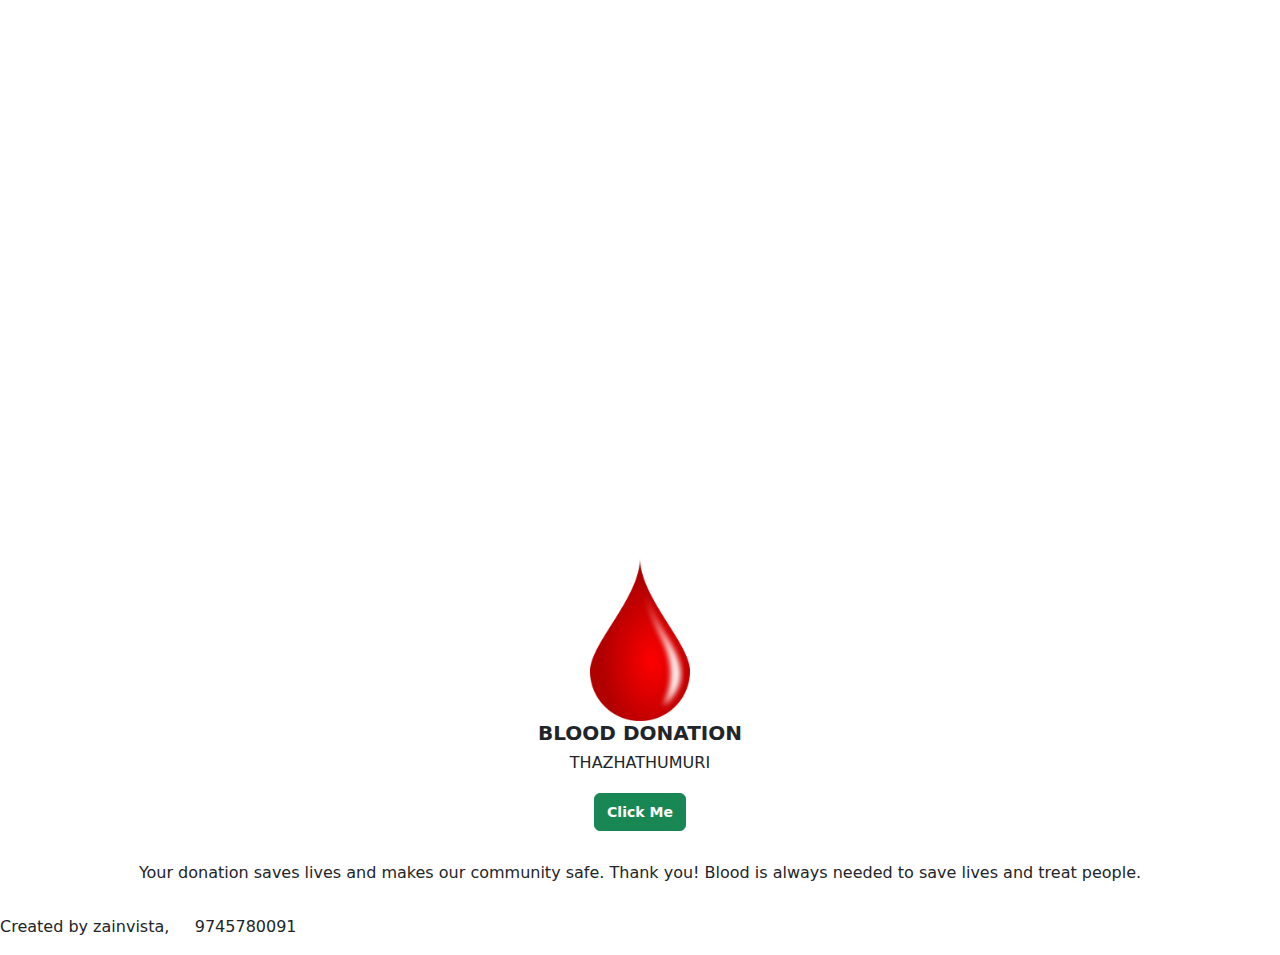
==== index.html @ bd6b3250 "Update index.html" ====
<!DOCTYPE html>
<html lang="en">
<head>
    <meta charset="UTF-8">
    <meta http-equiv="X-UA-Compatible" content="IE=edge">
    <meta name="viewport" content="width=device-width, initial-scale=1.0">
    <title>Blood Donation</title>
    <link rel="stylesheet" href="style.css">
    <link rel="stylesheet" href="js/bootstrap.js">
    <link rel="stylesheet" href="css/bootstrap.css">
    <link rel="icon" type="image/x-icon" href="images/blood-drop-circulatory-system-emaze-1.png">

    <link rel="stylesheet" href="https://cdnjs.cloudflare.com/ajax/libs/font-awesome/6.5.1/css/all.min.css" integrity="sha512-DTOQO9RWCH3ppGqcWaEA1BIZOC6xxalwEsw9c2QQeAIftl+Vegovlnee1c9QX4TctnWMn13TZye+giMm8e2LwA==" crossorigin="anonymous" referrerpolicy="no-referrer" />
</head>
<body>


<section id="banner" class="banner ">
    <div class="container-fluid">
        <div class="container banner">
            <img src="images/blood-drop-circulatory-system-emaze-1.png" alt="">
            <h3> <STRong> BLOOD DONATION</STRong></h3>
            <h6>THAZHATHUMURI</h6>
            <button class="btn btn-success" type="submit"> <a href="names.html" target="_blank"> <strong> Click Me</strong></a></button>
            <p>Your donation saves lives and makes our community safe. Thank you! Blood is always needed to save lives and treat people.</p>

        </div>
    </div>





</section>
<div class="footer">
    <p>Created by zainvista,&nbsp;&nbsp;&nbsp;<i class="fa fa-phone" style="font-size:10px"></i> &nbsp;9745780091
    </p>
</div>


</body>
</html>
---- style.css ----
body {
    margin: 0;
    padding: 0;
    box-sizing: border-box;

}
#banner{
    text-align: center;
}

#banner img{
    width: 100px;
    height: auto;
    padding-top: 50%;
   }
#banner h3{
    font-size: 20PX;
}
#banner h6{
    margin-bottom: 20px;
}
#banner p{
    font-size: 16px;
    margin: 30px 0 30px 0;
}
button a{
    color: white;
    text-decoration: none;
    font-size: 14px;
}

tbody td a{
    text-decoration: none;
    padding: 5px 10px;
    background-color: green;
    color: white;
    border-radius: 5px;
}
tbody td a:hover{
    background-color: rgb(0, 168, 0);
}
tbody .b-g{
    background-color: red;
}
footer{
    background-color: black;
    margin-top: 100px;
}
footer p{
    text-align: center;
    color: white;
    font-size: 12px;
    padding: 20px;
    margin-bottom: 0;
    

}
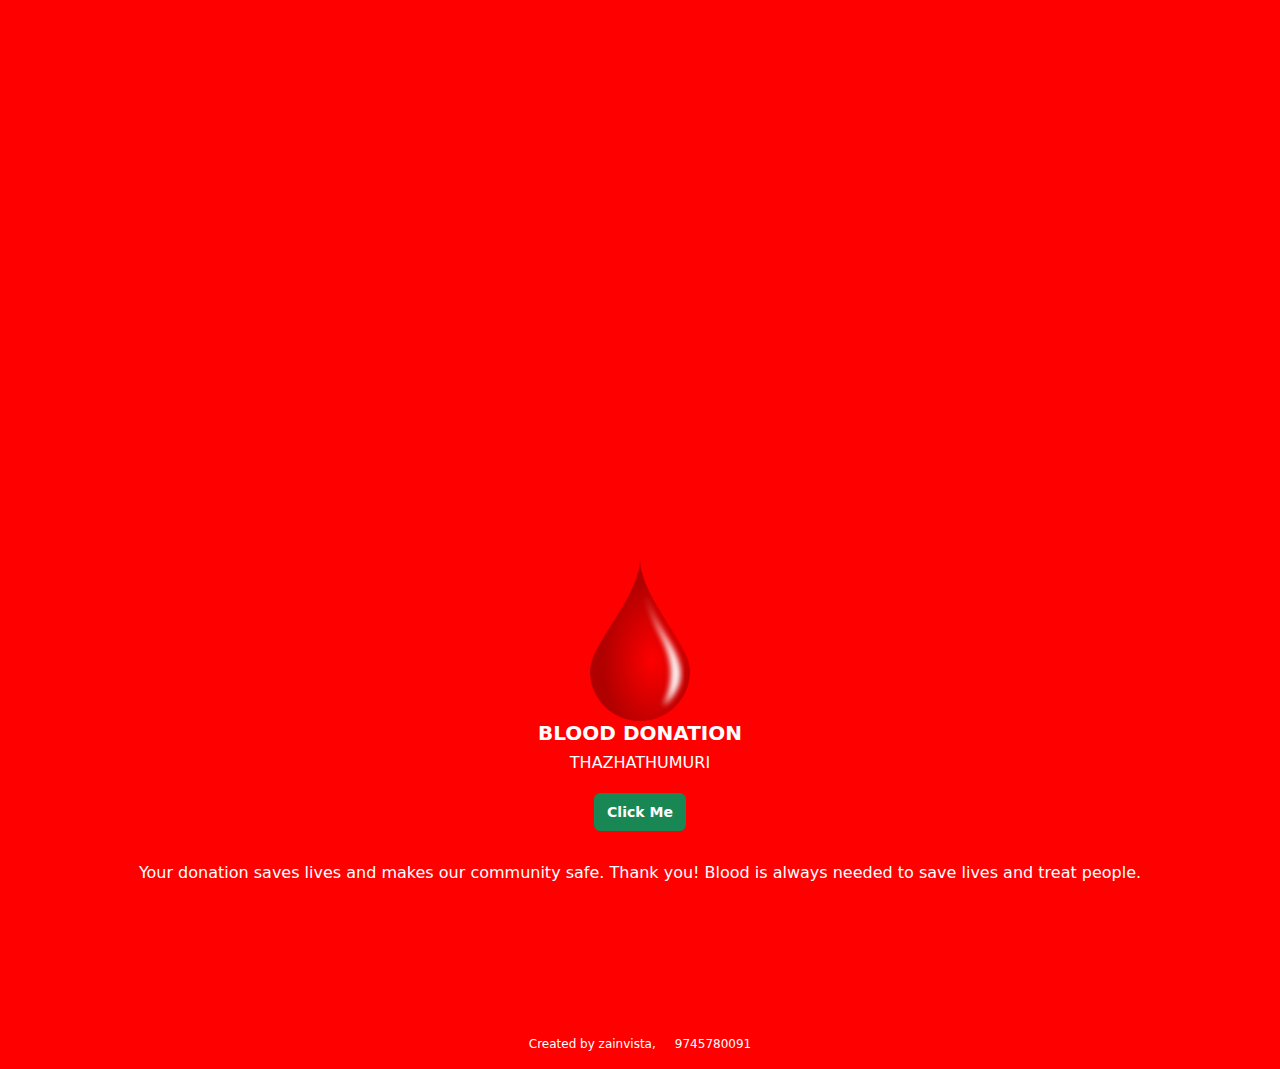
==== commit 4f5dcf3a: "Update index.html" ====
--- a/index.html
+++ b/index.html
@@ -12,7 +12,7 @@
 
     <link rel="stylesheet" href="https://cdnjs.cloudflare.com/ajax/libs/font-awesome/6.5.1/css/all.min.css" integrity="sha512-DTOQO9RWCH3ppGqcWaEA1BIZOC6xxalwEsw9c2QQeAIftl+Vegovlnee1c9QX4TctnWMn13TZye+giMm8e2LwA==" crossorigin="anonymous" referrerpolicy="no-referrer" />
 </head>
-<body>
+<body style="background-color: red; color: white;">
 
 
 <section id="banner" class="banner ">
@@ -33,7 +33,7 @@
 
 </section>
 <div class="footer">
-    <p>Created by zainvista,&nbsp;&nbsp;&nbsp;<i class="fa fa-phone" style="font-size:10px"></i> &nbsp;9745780091
+    <p style="color:white ;">Created by zainvista,&nbsp;&nbsp;&nbsp;<i class="fa fa-phone" style="font-size:10px"></i> &nbsp;9745780091
     </p>
 </div>
 
--- a/style.css
+++ b/style.css
@@ -42,16 +42,20 @@
 tbody .b-g{
     background-color: red;
 }
-footer{
-    background-color: black;
-    margin-top: 100px;
-}
-footer p{
+
+
+
+.footer p{
     text-align: center;
-    color: white;
+    color: rgb(0, 0, 0);
     font-size: 12px;
-    padding: 20px;
-    margin-bottom: 0;
-    
+    margin-top: 150px;
+    }
 
-}
+
+
+
+
+
+
+
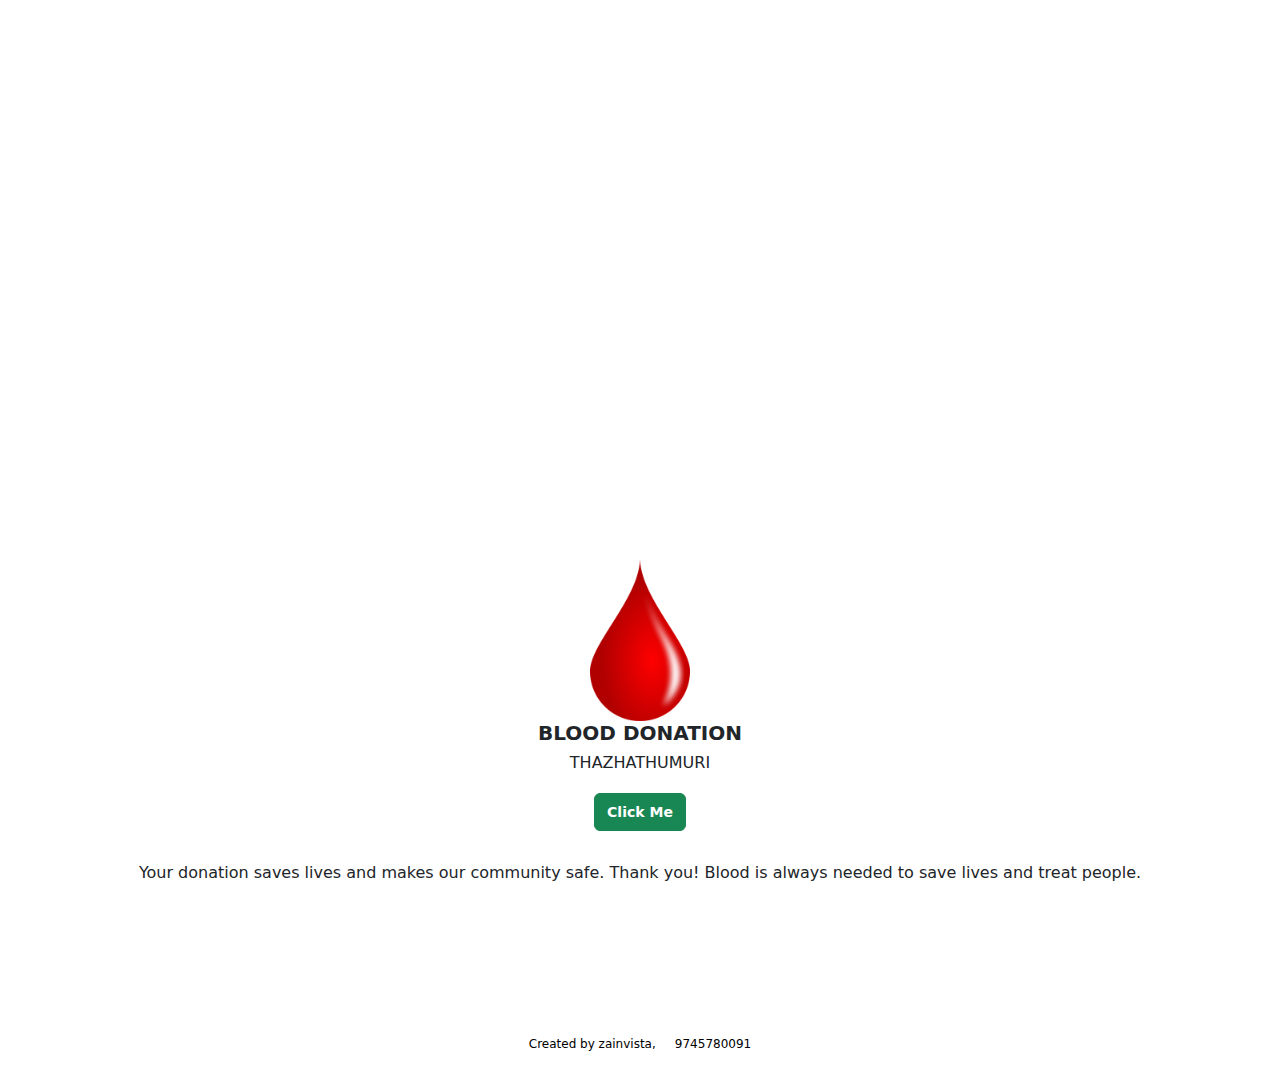
==== commit 23adf520: "Update index.html" ====
--- a/index.html
+++ b/index.html
@@ -12,7 +12,7 @@
 
     <link rel="stylesheet" href="https://cdnjs.cloudflare.com/ajax/libs/font-awesome/6.5.1/css/all.min.css" integrity="sha512-DTOQO9RWCH3ppGqcWaEA1BIZOC6xxalwEsw9c2QQeAIftl+Vegovlnee1c9QX4TctnWMn13TZye+giMm8e2LwA==" crossorigin="anonymous" referrerpolicy="no-referrer" />
 </head>
-<body style="background-color: red; color: white;">
+<body>
 
 
 <section id="banner" class="banner ">
@@ -33,7 +33,7 @@
 
 </section>
 <div class="footer">
-    <p style="color:white ;">Created by zainvista,&nbsp;&nbsp;&nbsp;<i class="fa fa-phone" style="font-size:10px"></i> &nbsp;9745780091
+    <p>Created by zainvista,&nbsp;&nbsp;&nbsp;<i class="fa fa-phone" style="font-size:10px"></i> &nbsp;9745780091
     </p>
 </div>
 
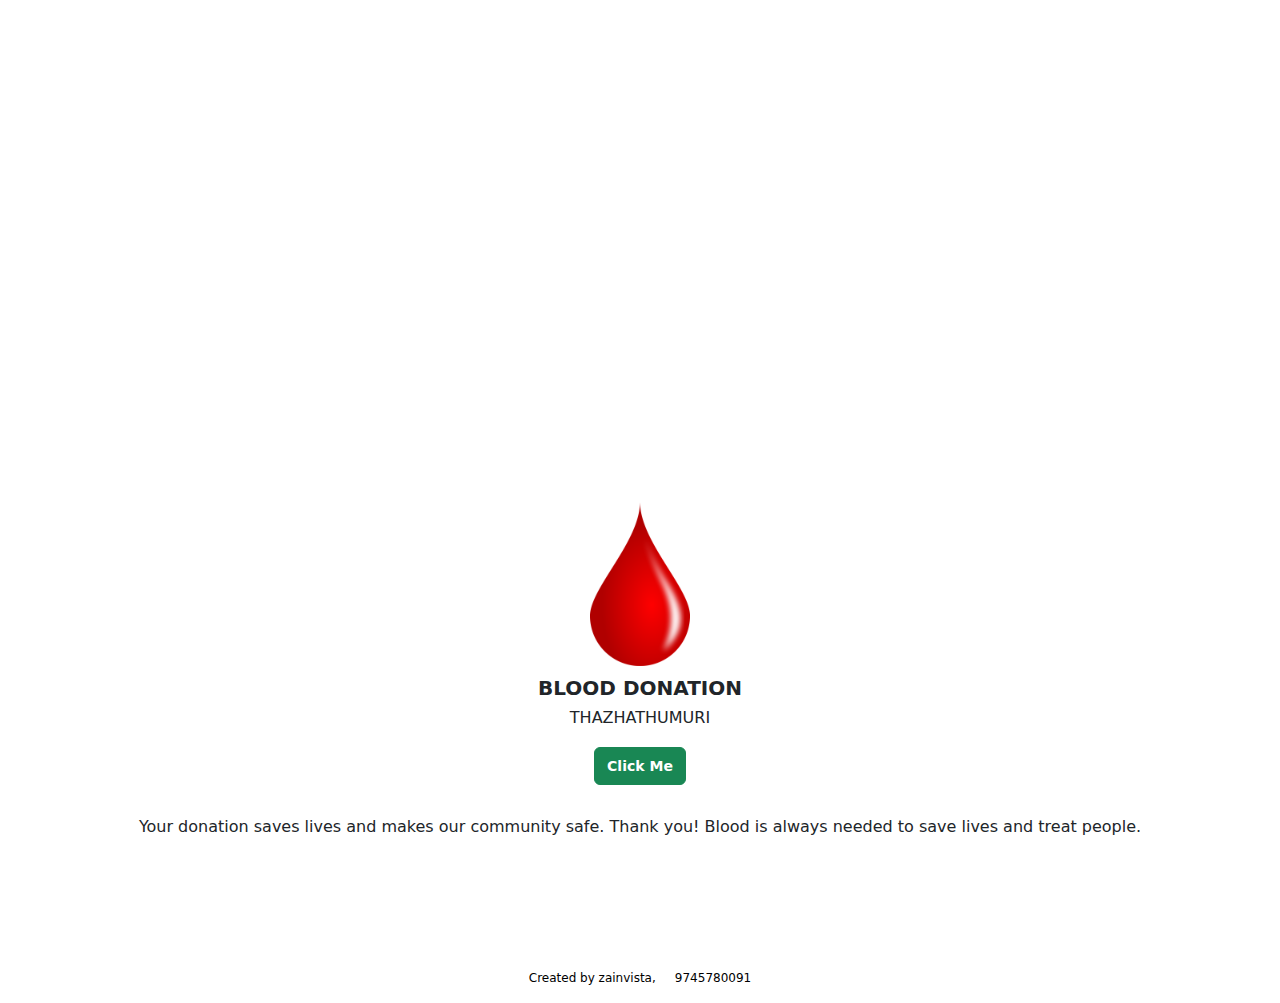
==== commit 52e44fbf: "Update index.html" ====
--- a/index.html
+++ b/index.html
@@ -9,16 +9,16 @@
     <link rel="stylesheet" href="js/bootstrap.js">
     <link rel="stylesheet" href="css/bootstrap.css">
     <link rel="icon" type="image/x-icon" href="images/blood-drop-circulatory-system-emaze-1.png">
+    
 
     <link rel="stylesheet" href="https://cdnjs.cloudflare.com/ajax/libs/font-awesome/6.5.1/css/all.min.css" integrity="sha512-DTOQO9RWCH3ppGqcWaEA1BIZOC6xxalwEsw9c2QQeAIftl+Vegovlnee1c9QX4TctnWMn13TZye+giMm8e2LwA==" crossorigin="anonymous" referrerpolicy="no-referrer" />
 </head>
 <body>
 
-
 <section id="banner" class="banner ">
     <div class="container-fluid">
         <div class="container banner">
-            <img src="images/blood-drop-circulatory-system-emaze-1.png" alt="">
+            <img src="images/blood-drop-circulatory-system-emaze-1.png" class=" img-fluid animated" alt="">
             <h3> <STRong> BLOOD DONATION</STRong></h3>
             <h6>THAZHATHUMURI</h6>
             <button class="btn btn-success" type="submit"> <a href="names.html" target="_blank"> <strong> Click Me</strong></a></button>
@@ -27,10 +27,6 @@
         </div>
     </div>
 
-
-
-
-
 </section>
 <div class="footer">
     <p>Created by zainvista,&nbsp;&nbsp;&nbsp;<i class="fa fa-phone" style="font-size:10px"></i> &nbsp;9745780091
@@ -38,5 +34,6 @@
 </div>
 
 
+
 </body>
 </html>
--- a/style.css
+++ b/style.css
@@ -4,6 +4,17 @@
     box-sizing: border-box;
 
 }
+
+#myInput {
+    background-position: 10px 10px;
+    background-repeat: no-repeat;
+    width: 100%;
+    font-size: 16px;
+    padding: 12px 20px 12px 40px;
+    border: 1px solid #ddd;
+    margin-bottom: 12px;
+  }
+
 #banner{
     text-align: center;
 }
@@ -11,18 +22,45 @@
 #banner img{
     width: 100px;
     height: auto;
-    padding-top: 50%;
-   }
+    padding-top: 45%;
+}
+#banner .animated {
+    animation: up-down 2s ease-in-out infinite alternate-reverse both;
+  }
+  
+    
+  @-webkit-keyframes up-down {
+    0% {
+      transform: translateY(10px);
+    }
+    100% {
+      transform: translateY(-10px);
+    }
+  }
+  
+  @keyframes up-down {
+    0% {
+      transform: translateY(10px);
+    }
+    100% {
+      transform: translateY(-10px);
+    }
+  }
+
 #banner h3{
     font-size: 20PX;
+    margin-top: 10px;
 }
+
 #banner h6{
     margin-bottom: 20px;
 }
+
 #banner p{
     font-size: 16px;
     margin: 30px 0 30px 0;
 }
+
 button a{
     color: white;
     text-decoration: none;
@@ -36,26 +74,14 @@
     color: white;
     border-radius: 5px;
 }
+
 tbody td a:hover{
     background-color: rgb(0, 168, 0);
 }
-tbody .b-g{
-    background-color: red;
-}
-
-
 
 .footer p{
     text-align: center;
     color: rgb(0, 0, 0);
     font-size: 12px;
-    margin-top: 150px;
-    }
-
-
-
-
-
-
-
-
+    margin-top: 130px;
+}
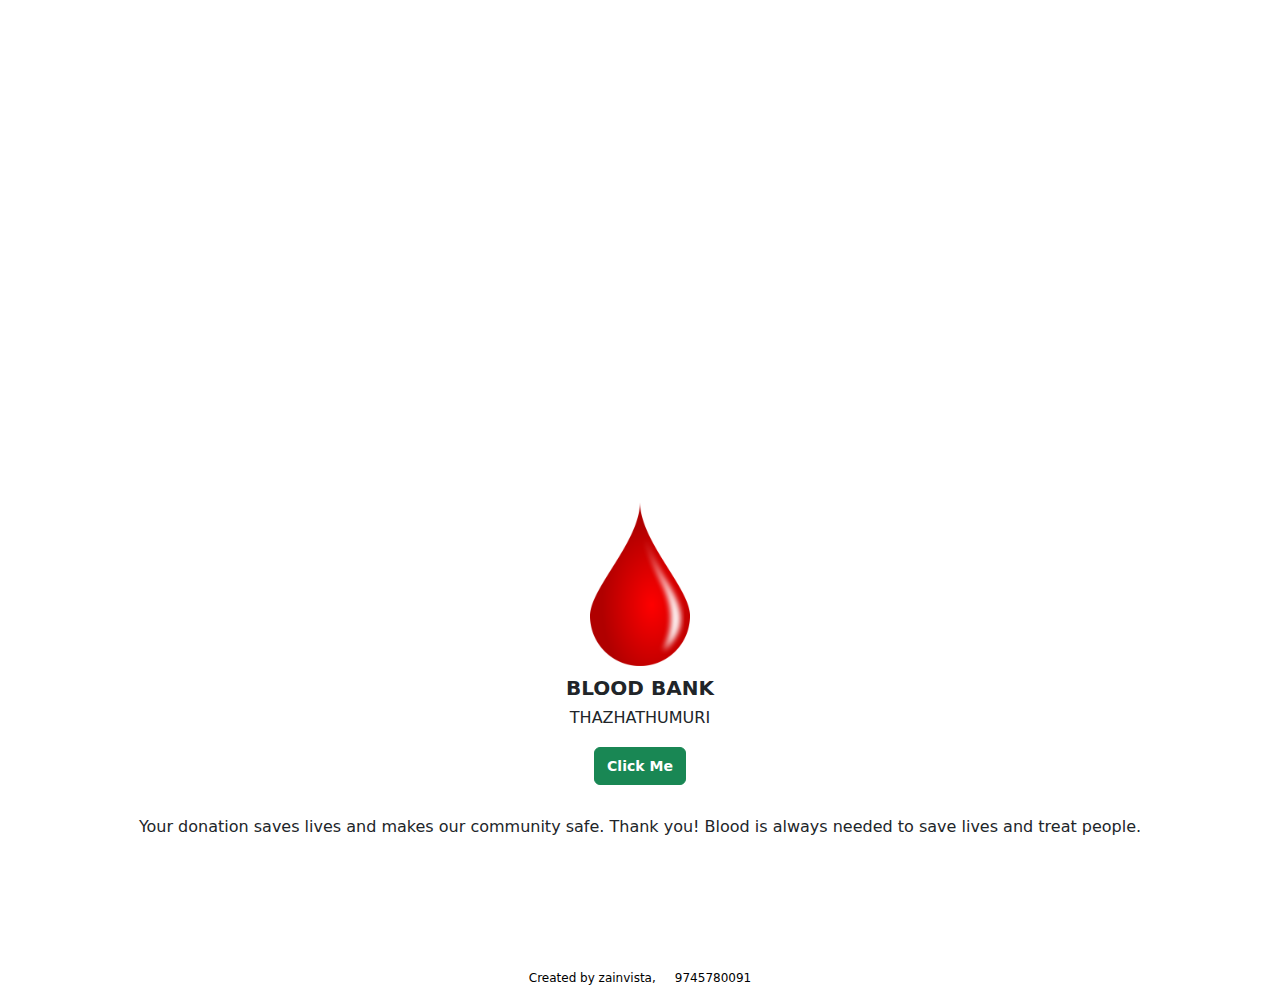
==== commit 70d4a1ab: "Update index.html" ====
--- a/index.html
+++ b/index.html
@@ -18,8 +18,8 @@
 <section id="banner" class="banner ">
     <div class="container-fluid">
         <div class="container banner">
-            <img src="images/blood-drop-circulatory-system-emaze-1.png" class=" img-fluid animated" alt="">
-            <h3> <STRong> BLOOD DONATION</STRong></h3>
+            <img src="images/blood-drop-circulatory-system-emaze-1.png" class=" animated" alt="">
+            <h3> <STRong> BLOOD BANK</STRong></h3>
             <h6>THAZHATHUMURI</h6>
             <button class="btn btn-success" type="submit"> <a href="names.html" target="_blank"> <strong> Click Me</strong></a></button>
             <p>Your donation saves lives and makes our community safe. Thank you! Blood is always needed to save lives and treat people.</p>
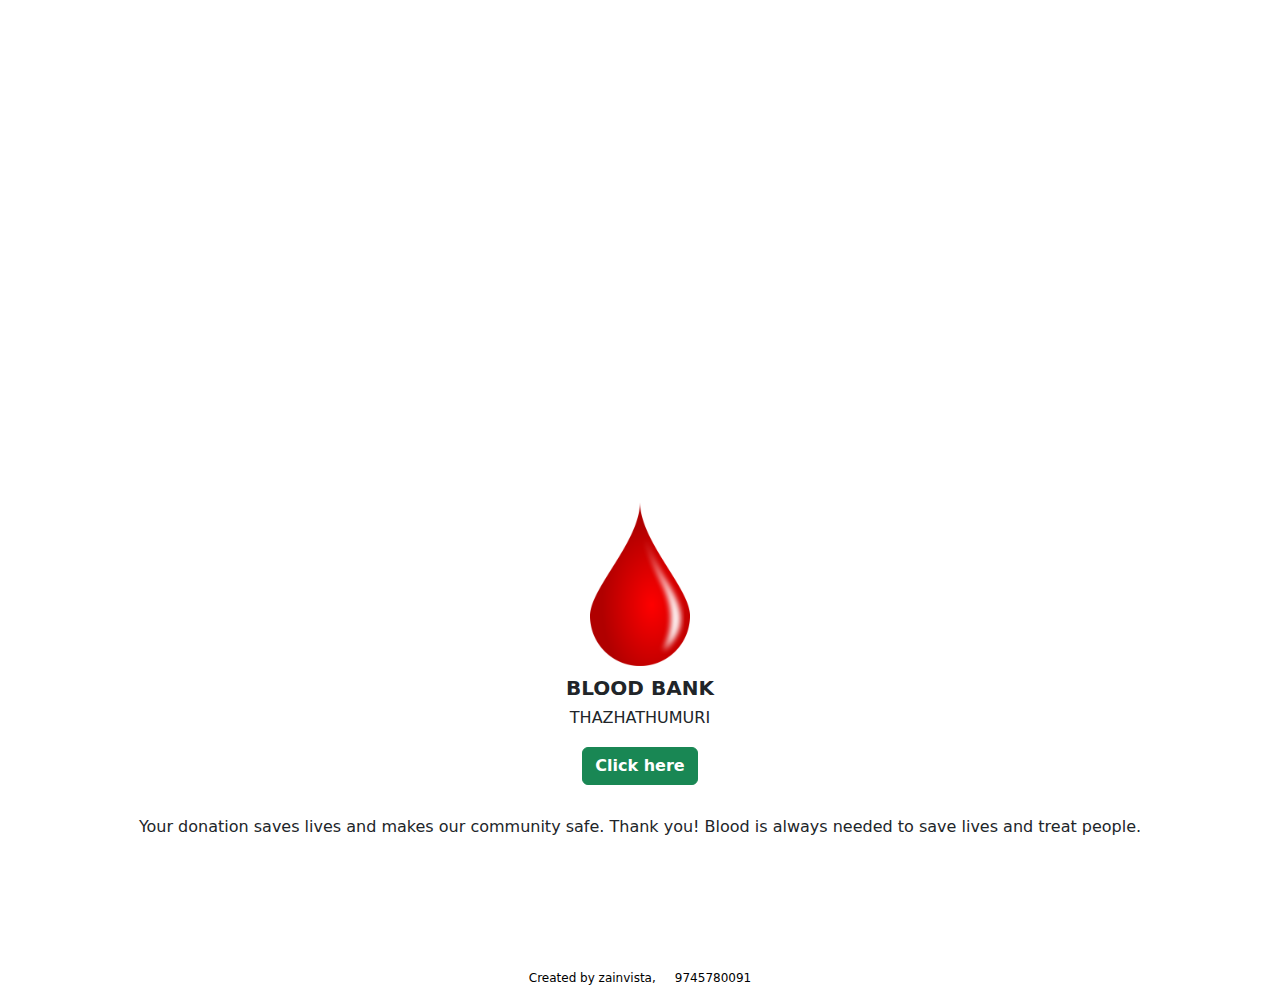
==== commit bf28469c: "Update index.html" ====
--- a/index.html
+++ b/index.html
@@ -21,7 +21,7 @@
             <img src="images/blood-drop-circulatory-system-emaze-1.png" class=" animated" alt="">
             <h3> <STRong> BLOOD BANK</STRong></h3>
             <h6>THAZHATHUMURI</h6>
-            <button class="btn btn-success" type="submit"> <a href="names.html" target="_blank"> <strong> Click Me</strong></a></button>
+            <button class="btn btn-success" type="submit"> <a href="names.html" target="_blank"> <strong> Click here</strong></a></button>
             <p>Your donation saves lives and makes our community safe. Thank you! Blood is always needed to save lives and treat people.</p>
 
         </div>
--- a/style.css
+++ b/style.css
@@ -54,6 +54,7 @@
 
 #banner h6{
     margin-bottom: 20px;
+    font-size: 16px;
 }
 
 #banner p{
@@ -64,7 +65,7 @@
 button a{
     color: white;
     text-decoration: none;
-    font-size: 14px;
+    font-size: 16px;
 }
 
 tbody td a{
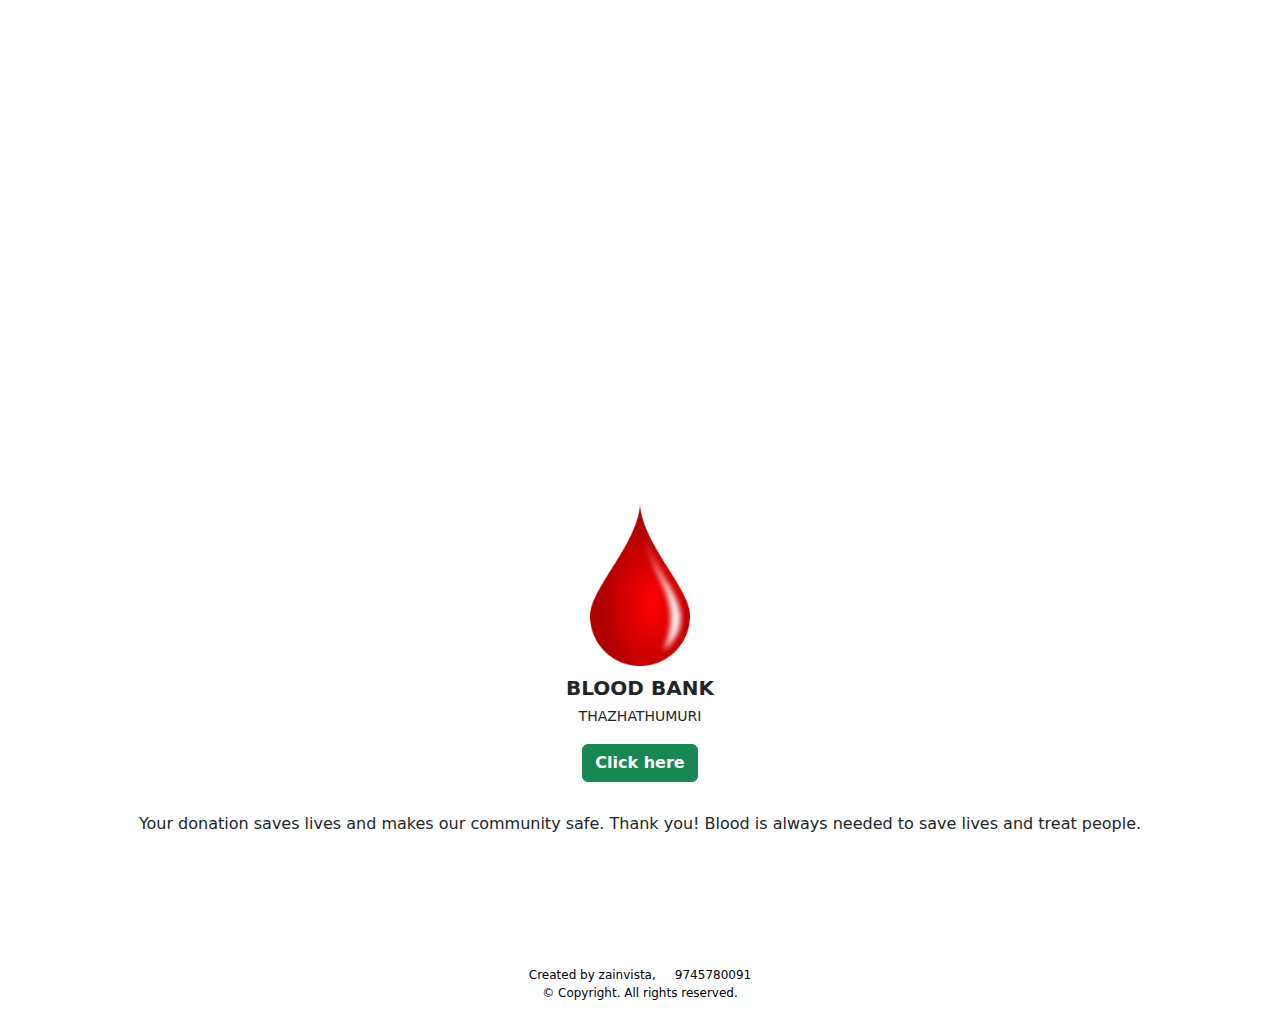
==== commit 5b0baede: "Update index.html" ====
--- a/index.html
+++ b/index.html
@@ -21,7 +21,7 @@
             <img src="images/blood-drop-circulatory-system-emaze-1.png" class=" animated" alt="">
             <h3> <STRong> BLOOD BANK</STRong></h3>
             <h6>THAZHATHUMURI</h6>
-            <button class="btn btn-success" type="submit"> <a href="names.html" target="_blank"> <strong> Click here</strong></a></button>
+            <button class="btn btn-success" type="submit"> <a href="names.html" target="_blank"> <strong>Click here</strong></a></button>
             <p>Your donation saves lives and makes our community safe. Thank you! Blood is always needed to save lives and treat people.</p>
 
         </div>
@@ -29,7 +29,9 @@
 
 </section>
 <div class="footer">
-    <p>Created by zainvista,&nbsp;&nbsp;&nbsp;<i class="fa fa-phone" style="font-size:10px"></i> &nbsp;9745780091
+    <p>Created by zainvista,&nbsp;&nbsp;&nbsp;<i class="fa fa-phone" style="font-size:10px"></i> &nbsp;9745780091 <br>© Copyright. All rights reserved.
+
+
     </p>
 </div>
 
--- a/style.css
+++ b/style.css
@@ -54,7 +54,7 @@
 
 #banner h6{
     margin-bottom: 20px;
-    font-size: 16px;
+    font-size: 14px;
 }
 
 #banner p{
